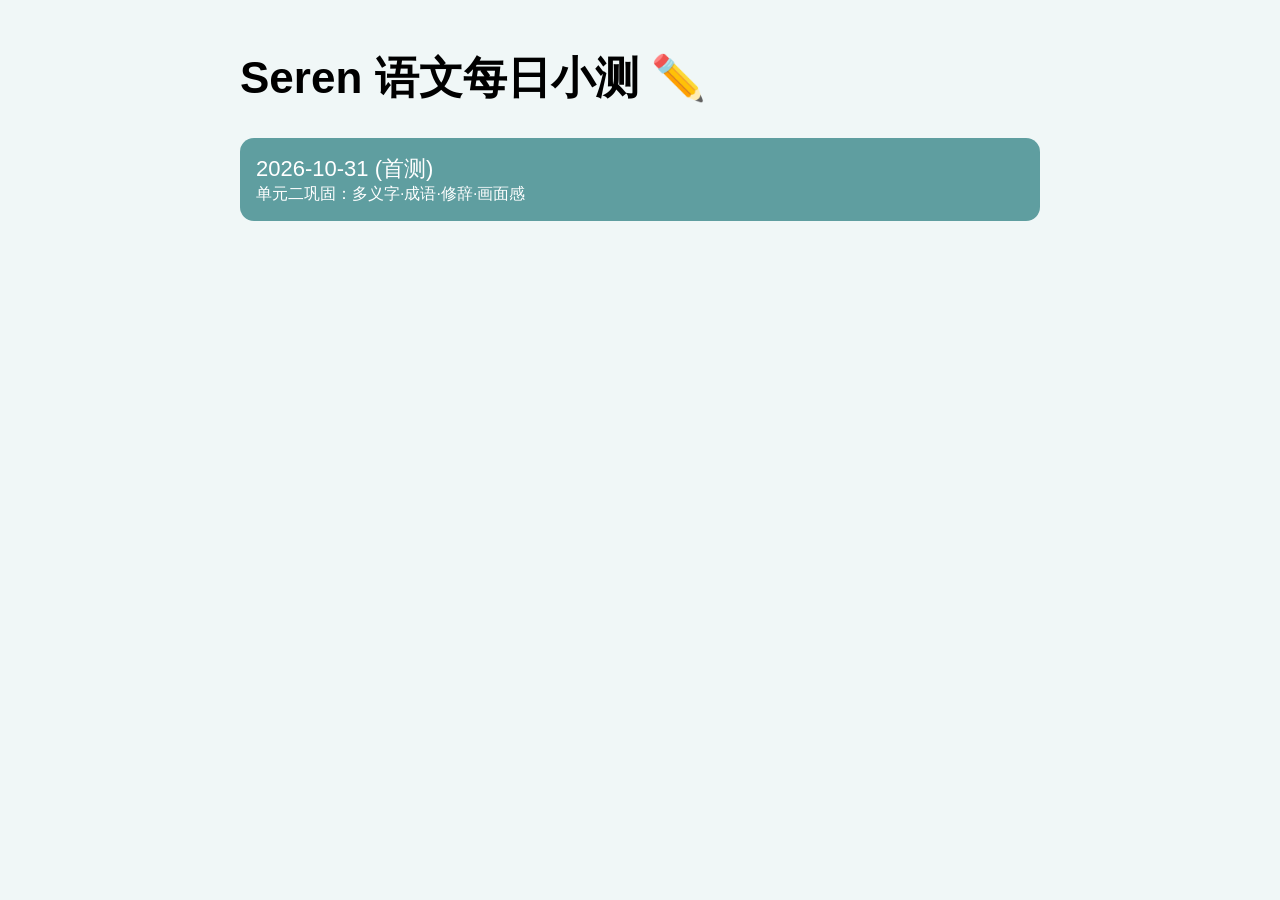
==== index.html @ 76b2466b "Add pack tooling and quiz.js" ====
<!doctype html><html lang="zh-CN"><head><meta charset="utf-8"><meta name="viewport" content="width=device-width,initial-scale=1"><title>Kids Chinese Packs</title>
<style>body{font-family:-apple-system,"PingFang SC",sans-serif;max-width:800px;margin:auto;padding:20px;font-size:22px;background:#f0f7f7}a{display:block;background:#5f9ea0;color:#fff;padding:16px;border-radius:14px;text-decoration:none;margin:12px 0}small{display:block;font-size:16px}</style></head><body>
<h1>Seren 语文每日小测 ✏️</h1><a href="2026-10-31/">2026-10-31 (首测)<small>单元二巩固：多义字·成语·修辞·画面感</small></a></body></html>
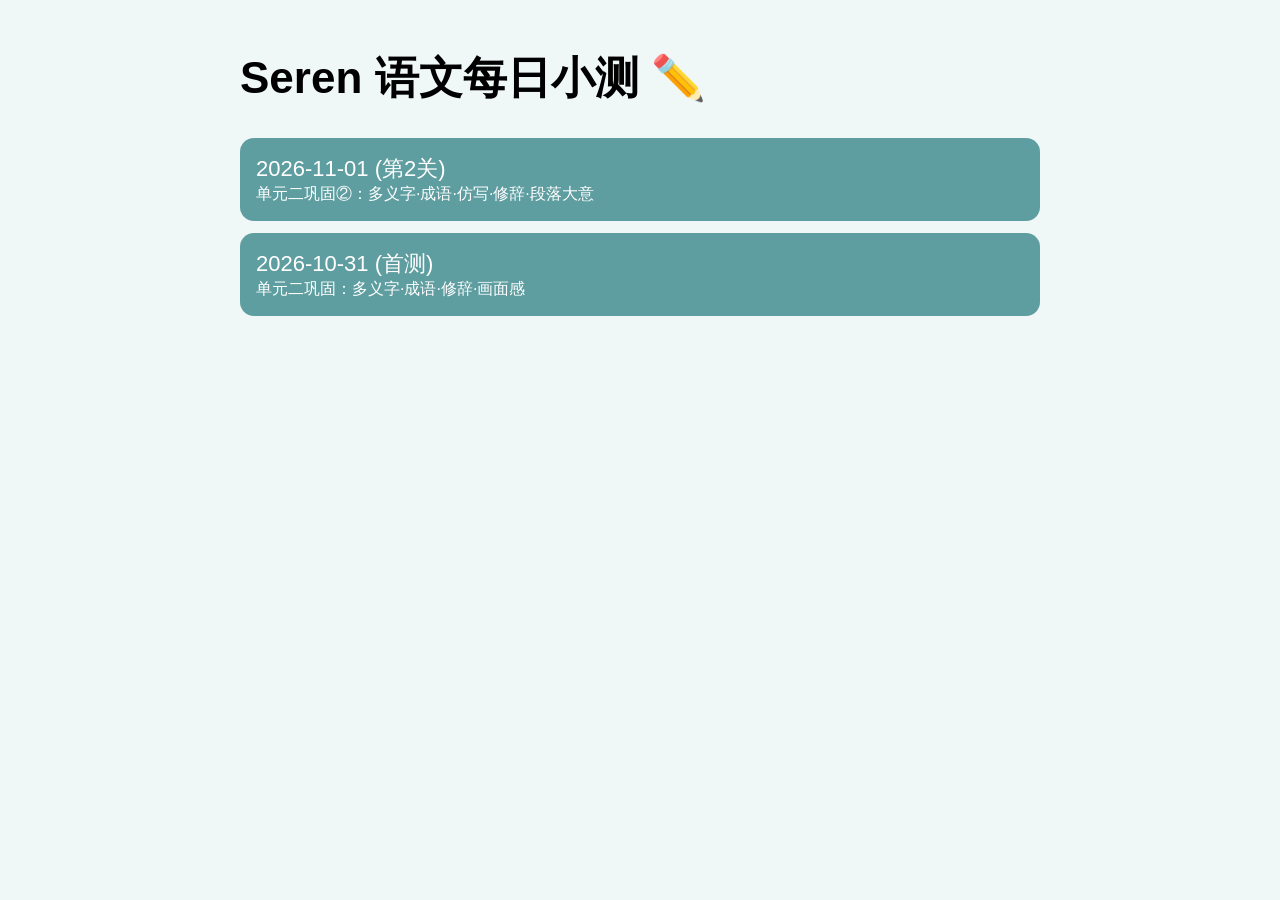
==== commit 8a0b18ab: "Add Seren Chinese quiz 2026-11-01 (unit2 round 2)" ====
--- a/index.html
+++ b/index.html
@@ -1,3 +1,3 @@
 <!doctype html><html lang="zh-CN"><head><meta charset="utf-8"><meta name="viewport" content="width=device-width,initial-scale=1"><title>Kids Chinese Packs</title>
 <style>body{font-family:-apple-system,"PingFang SC",sans-serif;max-width:800px;margin:auto;padding:20px;font-size:22px;background:#f0f7f7}a{display:block;background:#5f9ea0;color:#fff;padding:16px;border-radius:14px;text-decoration:none;margin:12px 0}small{display:block;font-size:16px}</style></head><body>
-<h1>Seren 语文每日小测 ✏️</h1><a href="2026-10-31/">2026-10-31 (首测)<small>单元二巩固：多义字·成语·修辞·画面感</small></a></body></html>+<h1>Seren 语文每日小测 ✏️</h1><a href="2026-11-01/">2026-11-01 (第2关)<small>单元二巩固②：多义字·成语·仿写·修辞·段落大意</small></a><a href="2026-10-31/">2026-10-31 (首测)<small>单元二巩固：多义字·成语·修辞·画面感</small></a></body></html>
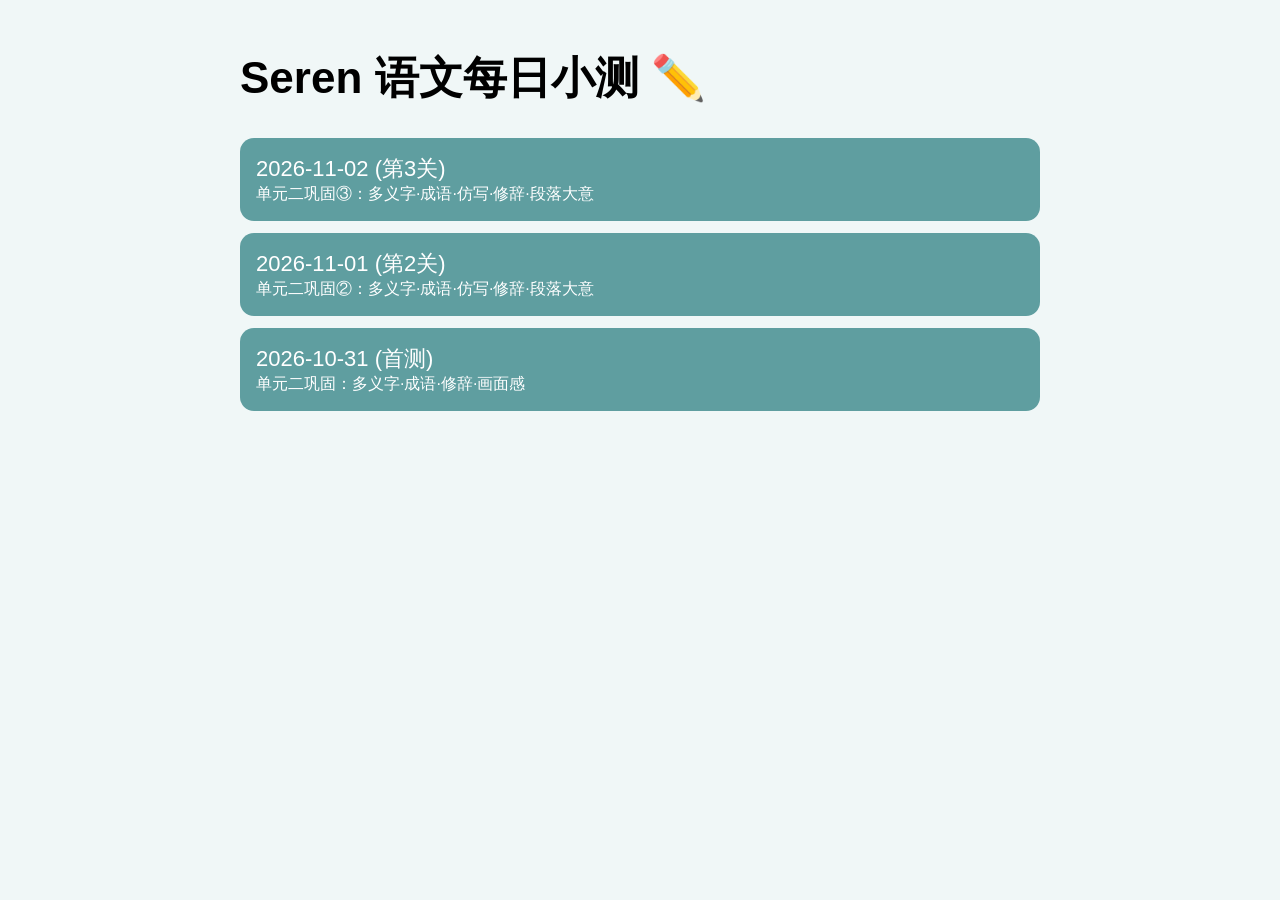
==== commit e59ac239: "Add Seren Chinese quiz 2026-11-02 (单元二巩固③ level2)" ====
--- a/index.html
+++ b/index.html
@@ -1,3 +1,3 @@
 <!doctype html><html lang="zh-CN"><head><meta charset="utf-8"><meta name="viewport" content="width=device-width,initial-scale=1"><title>Kids Chinese Packs</title>
 <style>body{font-family:-apple-system,"PingFang SC",sans-serif;max-width:800px;margin:auto;padding:20px;font-size:22px;background:#f0f7f7}a{display:block;background:#5f9ea0;color:#fff;padding:16px;border-radius:14px;text-decoration:none;margin:12px 0}small{display:block;font-size:16px}</style></head><body>
-<h1>Seren 语文每日小测 ✏️</h1><a href="2026-11-01/">2026-11-01 (第2关)<small>单元二巩固②：多义字·成语·仿写·修辞·段落大意</small></a><a href="2026-10-31/">2026-10-31 (首测)<small>单元二巩固：多义字·成语·修辞·画面感</small></a></body></html>+<h1>Seren 语文每日小测 ✏️</h1><a href="2026-11-02/">2026-11-02 (第3关)<small>单元二巩固③：多义字·成语·仿写·修辞·段落大意</small></a><a href="2026-11-01/">2026-11-01 (第2关)<small>单元二巩固②：多义字·成语·仿写·修辞·段落大意</small></a><a href="2026-10-31/">2026-10-31 (首测)<small>单元二巩固：多义字·成语·修辞·画面感</small></a></body></html>
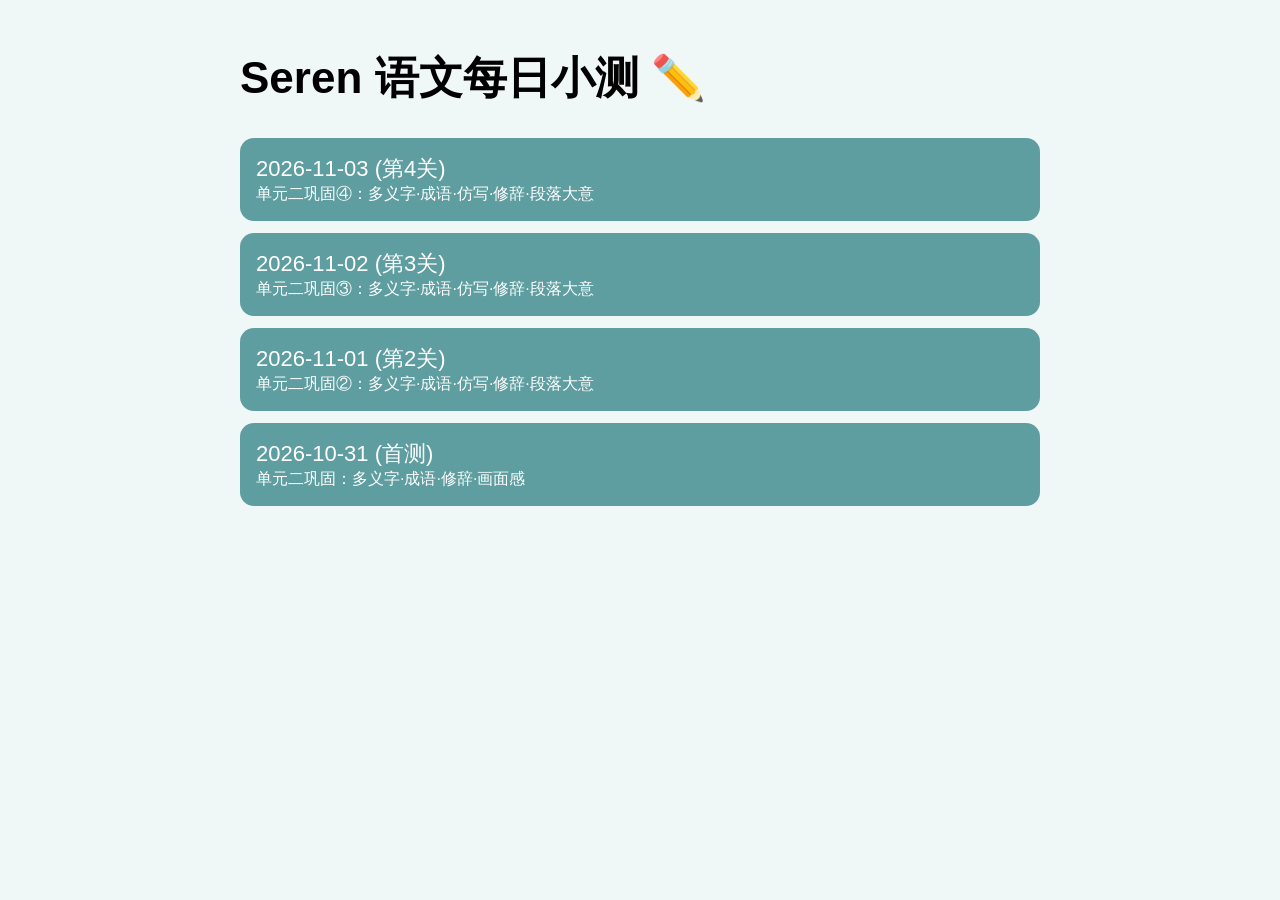
==== commit 7d8c3ce4: "Add 2026-11-03 Seren Chinese daily quiz (单元二巩固④ level2)" ====
--- a/index.html
+++ b/index.html
@@ -1,3 +1,3 @@
 <!doctype html><html lang="zh-CN"><head><meta charset="utf-8"><meta name="viewport" content="width=device-width,initial-scale=1"><title>Kids Chinese Packs</title>
 <style>body{font-family:-apple-system,"PingFang SC",sans-serif;max-width:800px;margin:auto;padding:20px;font-size:22px;background:#f0f7f7}a{display:block;background:#5f9ea0;color:#fff;padding:16px;border-radius:14px;text-decoration:none;margin:12px 0}small{display:block;font-size:16px}</style></head><body>
-<h1>Seren 语文每日小测 ✏️</h1><a href="2026-11-02/">2026-11-02 (第3关)<small>单元二巩固③：多义字·成语·仿写·修辞·段落大意</small></a><a href="2026-11-01/">2026-11-01 (第2关)<small>单元二巩固②：多义字·成语·仿写·修辞·段落大意</small></a><a href="2026-10-31/">2026-10-31 (首测)<small>单元二巩固：多义字·成语·修辞·画面感</small></a></body></html>+<h1>Seren 语文每日小测 ✏️</h1><a href="2026-11-03/">2026-11-03 (第4关)<small>单元二巩固④：多义字·成语·仿写·修辞·段落大意</small></a><a href="2026-11-02/">2026-11-02 (第3关)<small>单元二巩固③：多义字·成语·仿写·修辞·段落大意</small></a><a href="2026-11-01/">2026-11-01 (第2关)<small>单元二巩固②：多义字·成语·仿写·修辞·段落大意</small></a><a href="2026-10-31/">2026-10-31 (首测)<small>单元二巩固：多义字·成语·修辞·画面感</small></a></body></html>
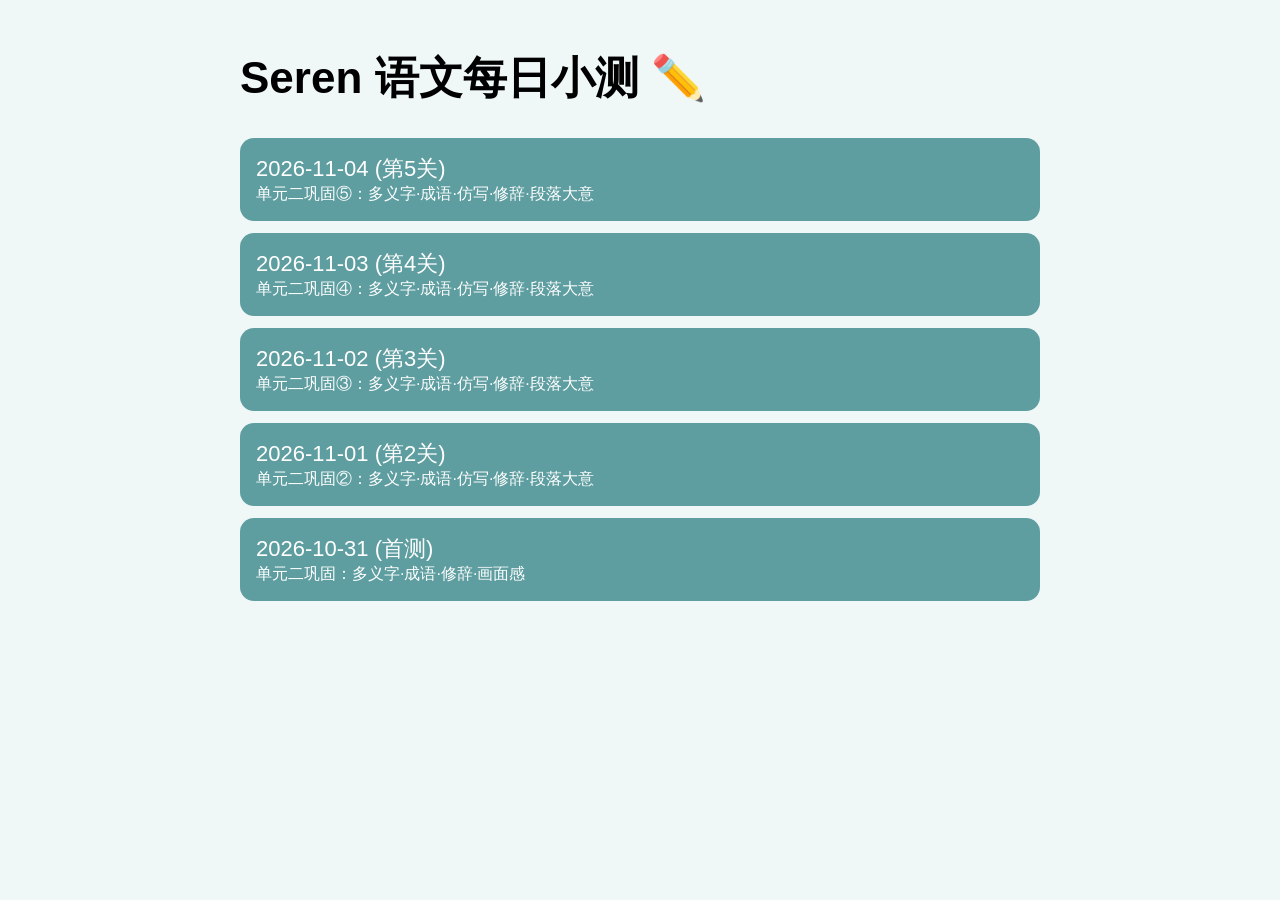
==== commit b9733804: "Seren 2026-11-04 语文每日测：单元二巩固⑤ level2" ====
--- a/index.html
+++ b/index.html
@@ -1,3 +1,3 @@
 <!doctype html><html lang="zh-CN"><head><meta charset="utf-8"><meta name="viewport" content="width=device-width,initial-scale=1"><title>Kids Chinese Packs</title>
 <style>body{font-family:-apple-system,"PingFang SC",sans-serif;max-width:800px;margin:auto;padding:20px;font-size:22px;background:#f0f7f7}a{display:block;background:#5f9ea0;color:#fff;padding:16px;border-radius:14px;text-decoration:none;margin:12px 0}small{display:block;font-size:16px}</style></head><body>
-<h1>Seren 语文每日小测 ✏️</h1><a href="2026-11-03/">2026-11-03 (第4关)<small>单元二巩固④：多义字·成语·仿写·修辞·段落大意</small></a><a href="2026-11-02/">2026-11-02 (第3关)<small>单元二巩固③：多义字·成语·仿写·修辞·段落大意</small></a><a href="2026-11-01/">2026-11-01 (第2关)<small>单元二巩固②：多义字·成语·仿写·修辞·段落大意</small></a><a href="2026-10-31/">2026-10-31 (首测)<small>单元二巩固：多义字·成语·修辞·画面感</small></a></body></html>+<h1>Seren 语文每日小测 ✏️</h1><a href="2026-11-04/">2026-11-04 (第5关)<small>单元二巩固⑤：多义字·成语·仿写·修辞·段落大意</small></a><a href="2026-11-03/">2026-11-03 (第4关)<small>单元二巩固④：多义字·成语·仿写·修辞·段落大意</small></a><a href="2026-11-02/">2026-11-02 (第3关)<small>单元二巩固③：多义字·成语·仿写·修辞·段落大意</small></a><a href="2026-11-01/">2026-11-01 (第2关)<small>单元二巩固②：多义字·成语·仿写·修辞·段落大意</small></a><a href="2026-10-31/">2026-10-31 (首测)<small>单元二巩固：多义字·成语·修辞·画面感</small></a></body></html>
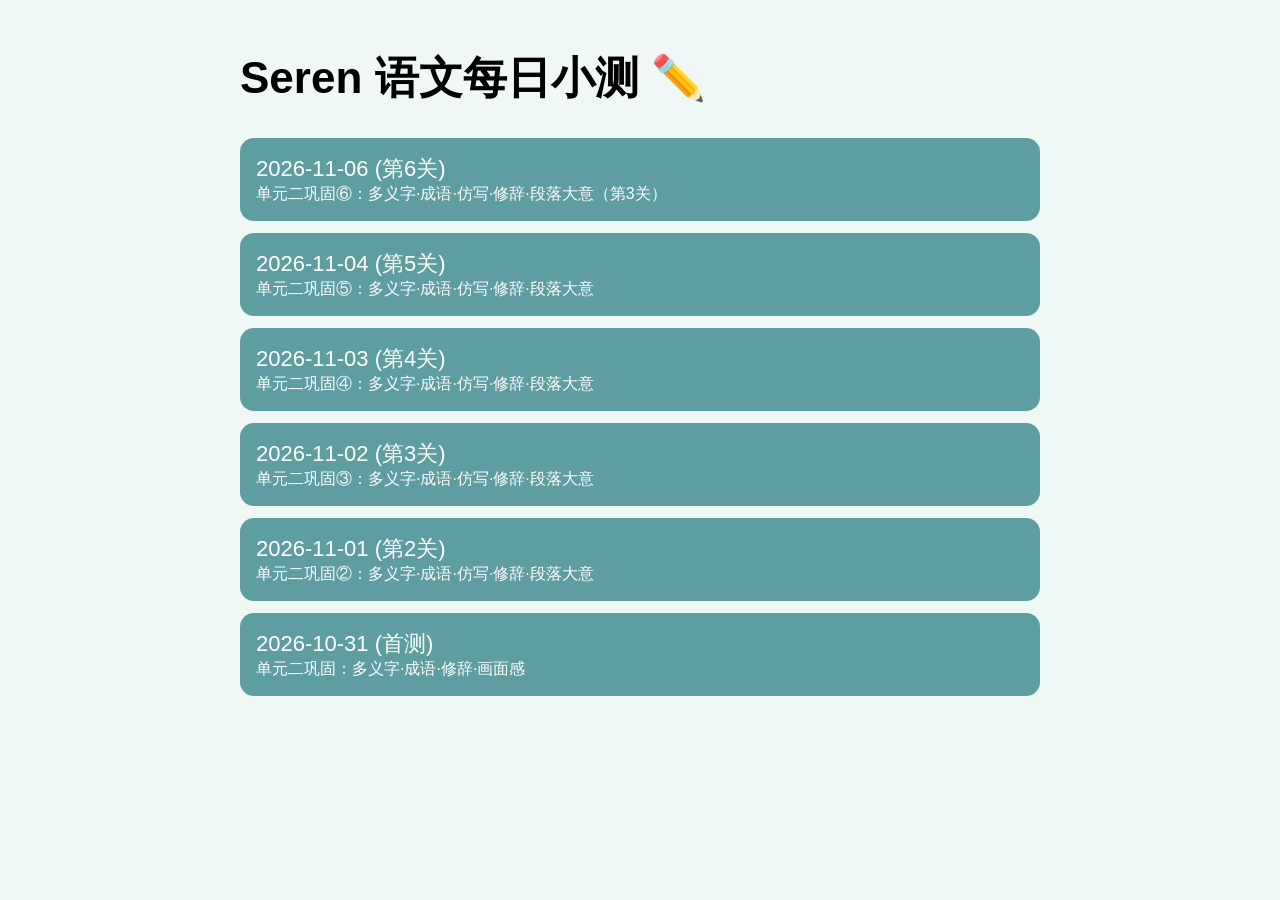
==== commit 378f6dce: "Add 2026-11-06 Seren Chinese quiz (unit2 consolidate⑥ level3)" ====
--- a/index.html
+++ b/index.html
@@ -1,3 +1,3 @@
 <!doctype html><html lang="zh-CN"><head><meta charset="utf-8"><meta name="viewport" content="width=device-width,initial-scale=1"><title>Kids Chinese Packs</title>
 <style>body{font-family:-apple-system,"PingFang SC",sans-serif;max-width:800px;margin:auto;padding:20px;font-size:22px;background:#f0f7f7}a{display:block;background:#5f9ea0;color:#fff;padding:16px;border-radius:14px;text-decoration:none;margin:12px 0}small{display:block;font-size:16px}</style></head><body>
-<h1>Seren 语文每日小测 ✏️</h1><a href="2026-11-04/">2026-11-04 (第5关)<small>单元二巩固⑤：多义字·成语·仿写·修辞·段落大意</small></a><a href="2026-11-03/">2026-11-03 (第4关)<small>单元二巩固④：多义字·成语·仿写·修辞·段落大意</small></a><a href="2026-11-02/">2026-11-02 (第3关)<small>单元二巩固③：多义字·成语·仿写·修辞·段落大意</small></a><a href="2026-11-01/">2026-11-01 (第2关)<small>单元二巩固②：多义字·成语·仿写·修辞·段落大意</small></a><a href="2026-10-31/">2026-10-31 (首测)<small>单元二巩固：多义字·成语·修辞·画面感</small></a></body></html>+<h1>Seren 语文每日小测 ✏️</h1><a href="2026-11-06/">2026-11-06 (第6关)<small>单元二巩固⑥：多义字·成语·仿写·修辞·段落大意（第3关）</small></a><a href="2026-11-04/">2026-11-04 (第5关)<small>单元二巩固⑤：多义字·成语·仿写·修辞·段落大意</small></a><a href="2026-11-03/">2026-11-03 (第4关)<small>单元二巩固④：多义字·成语·仿写·修辞·段落大意</small></a><a href="2026-11-02/">2026-11-02 (第3关)<small>单元二巩固③：多义字·成语·仿写·修辞·段落大意</small></a><a href="2026-11-01/">2026-11-01 (第2关)<small>单元二巩固②：多义字·成语·仿写·修辞·段落大意</small></a><a href="2026-10-31/">2026-10-31 (首测)<small>单元二巩固：多义字·成语·修辞·画面感</small></a></body></html>
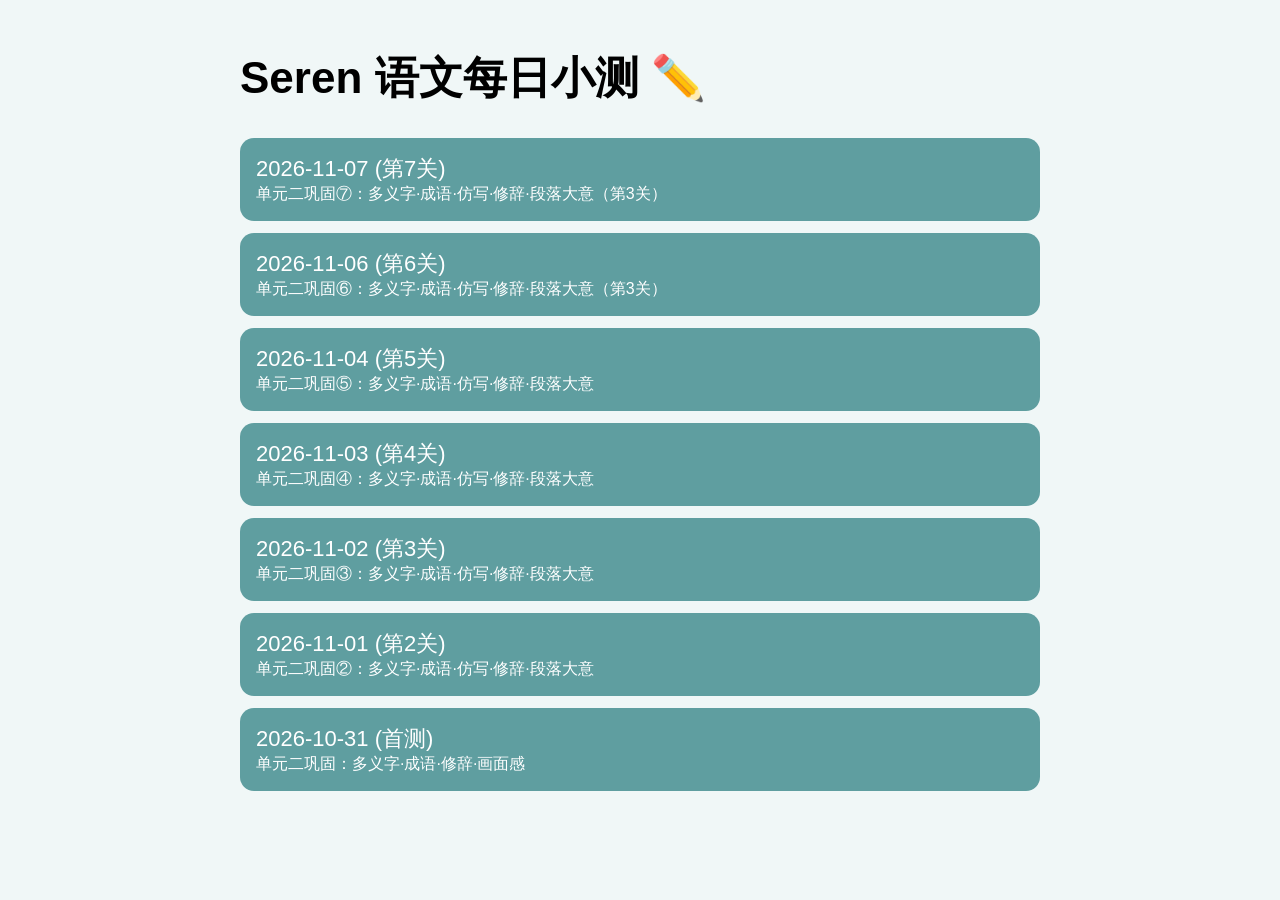
==== commit 89266bb9: "Add Seren Chinese daily quiz 2026-11-07 (unit2 consolidate 7, level3)" ====
--- a/index.html
+++ b/index.html
@@ -1,3 +1,3 @@
 <!doctype html><html lang="zh-CN"><head><meta charset="utf-8"><meta name="viewport" content="width=device-width,initial-scale=1"><title>Kids Chinese Packs</title>
 <style>body{font-family:-apple-system,"PingFang SC",sans-serif;max-width:800px;margin:auto;padding:20px;font-size:22px;background:#f0f7f7}a{display:block;background:#5f9ea0;color:#fff;padding:16px;border-radius:14px;text-decoration:none;margin:12px 0}small{display:block;font-size:16px}</style></head><body>
-<h1>Seren 语文每日小测 ✏️</h1><a href="2026-11-06/">2026-11-06 (第6关)<small>单元二巩固⑥：多义字·成语·仿写·修辞·段落大意（第3关）</small></a><a href="2026-11-04/">2026-11-04 (第5关)<small>单元二巩固⑤：多义字·成语·仿写·修辞·段落大意</small></a><a href="2026-11-03/">2026-11-03 (第4关)<small>单元二巩固④：多义字·成语·仿写·修辞·段落大意</small></a><a href="2026-11-02/">2026-11-02 (第3关)<small>单元二巩固③：多义字·成语·仿写·修辞·段落大意</small></a><a href="2026-11-01/">2026-11-01 (第2关)<small>单元二巩固②：多义字·成语·仿写·修辞·段落大意</small></a><a href="2026-10-31/">2026-10-31 (首测)<small>单元二巩固：多义字·成语·修辞·画面感</small></a></body></html>+<h1>Seren 语文每日小测 ✏️</h1><a href="2026-11-07/">2026-11-07 (第7关)<small>单元二巩固⑦：多义字·成语·仿写·修辞·段落大意（第3关）</small></a><a href="2026-11-06/">2026-11-06 (第6关)<small>单元二巩固⑥：多义字·成语·仿写·修辞·段落大意（第3关）</small></a><a href="2026-11-04/">2026-11-04 (第5关)<small>单元二巩固⑤：多义字·成语·仿写·修辞·段落大意</small></a><a href="2026-11-03/">2026-11-03 (第4关)<small>单元二巩固④：多义字·成语·仿写·修辞·段落大意</small></a><a href="2026-11-02/">2026-11-02 (第3关)<small>单元二巩固③：多义字·成语·仿写·修辞·段落大意</small></a><a href="2026-11-01/">2026-11-01 (第2关)<small>单元二巩固②：多义字·成语·仿写·修辞·段落大意</small></a><a href="2026-10-31/">2026-10-31 (首测)<small>单元二巩固：多义字·成语·修辞·画面感</small></a></body></html>
